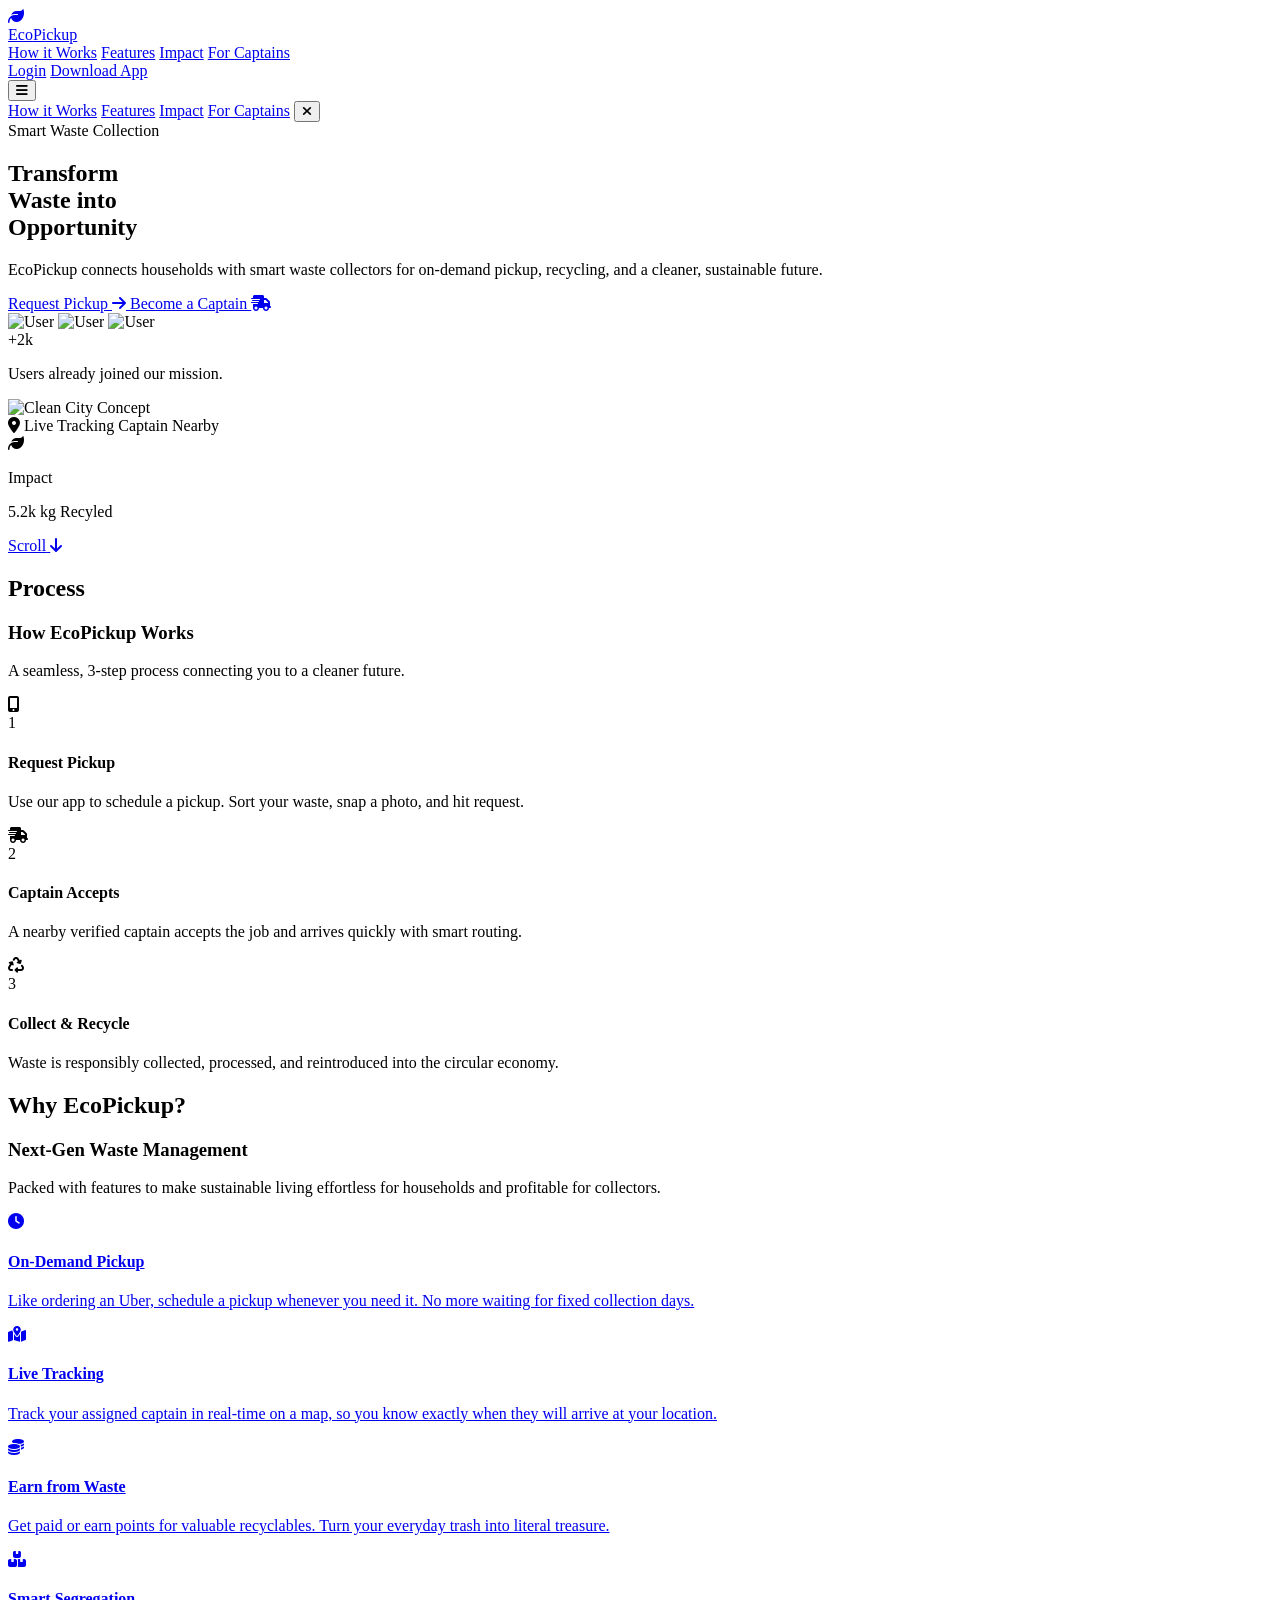
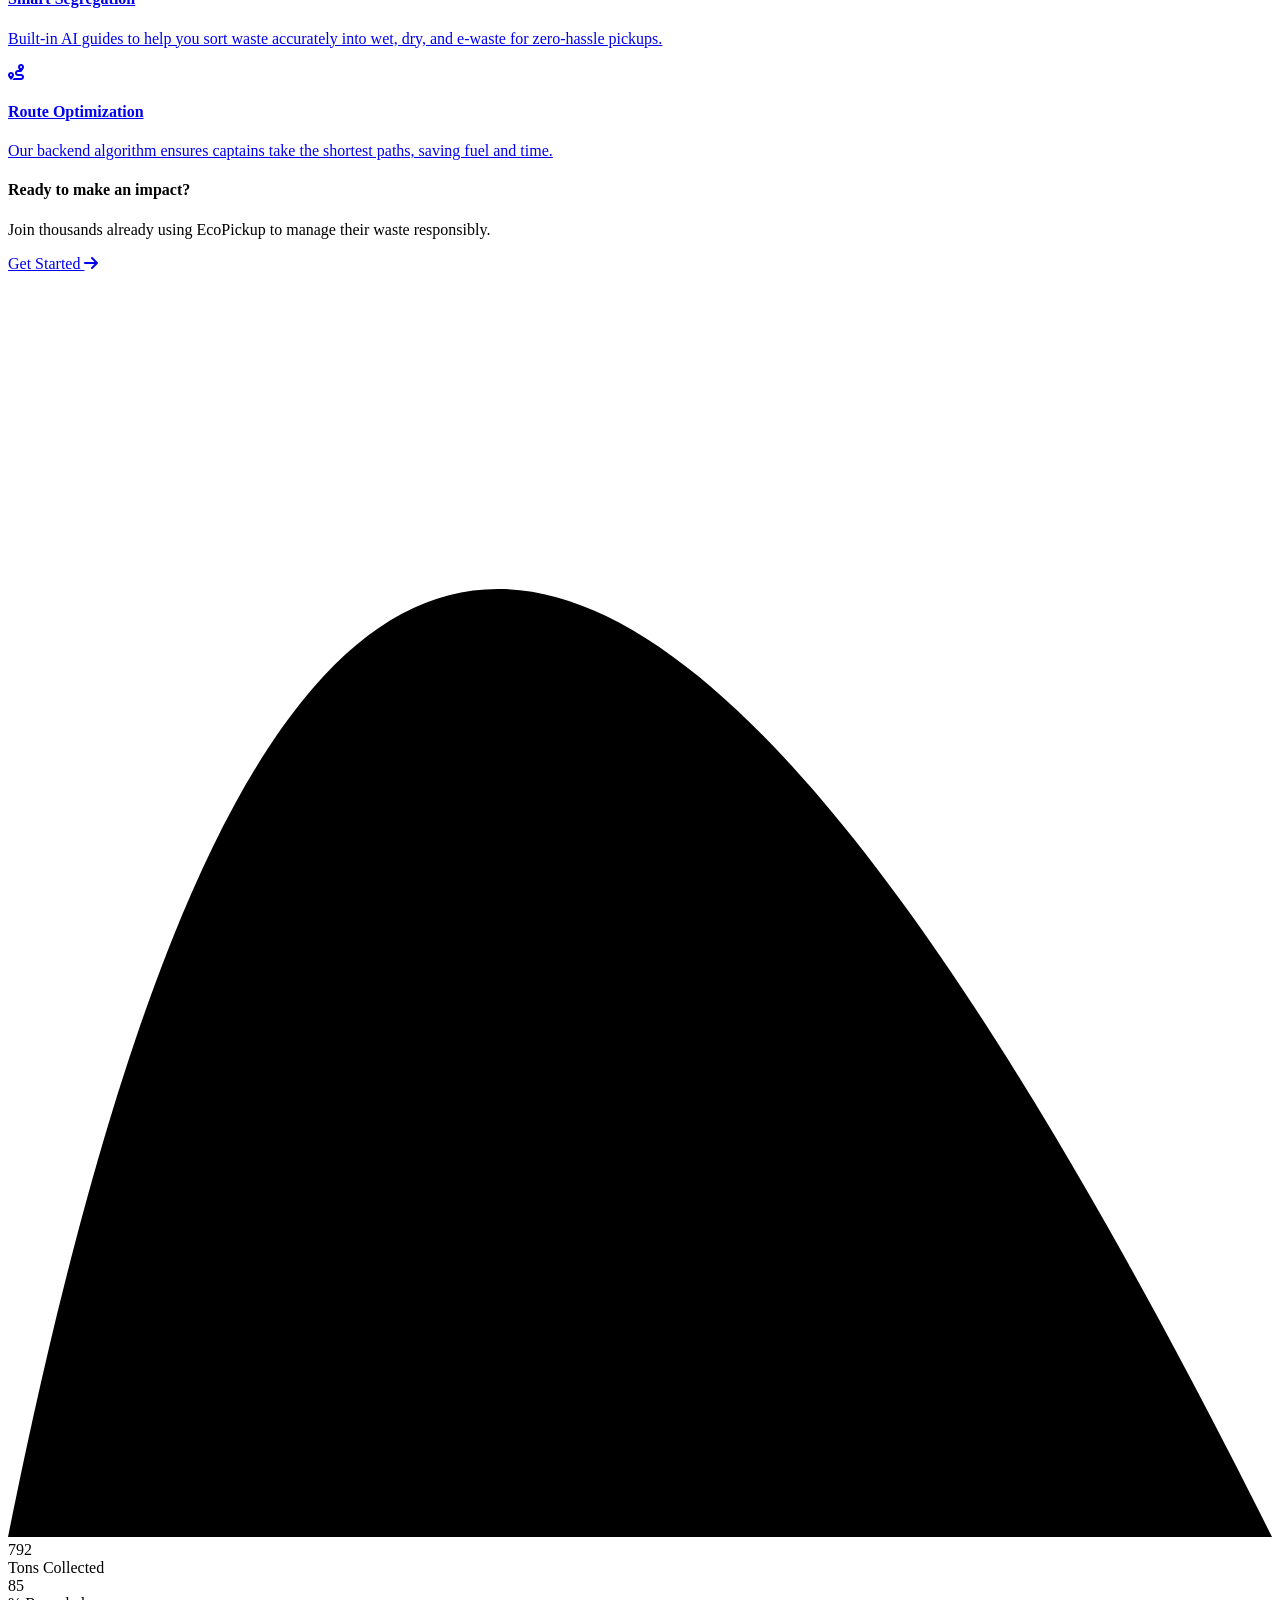
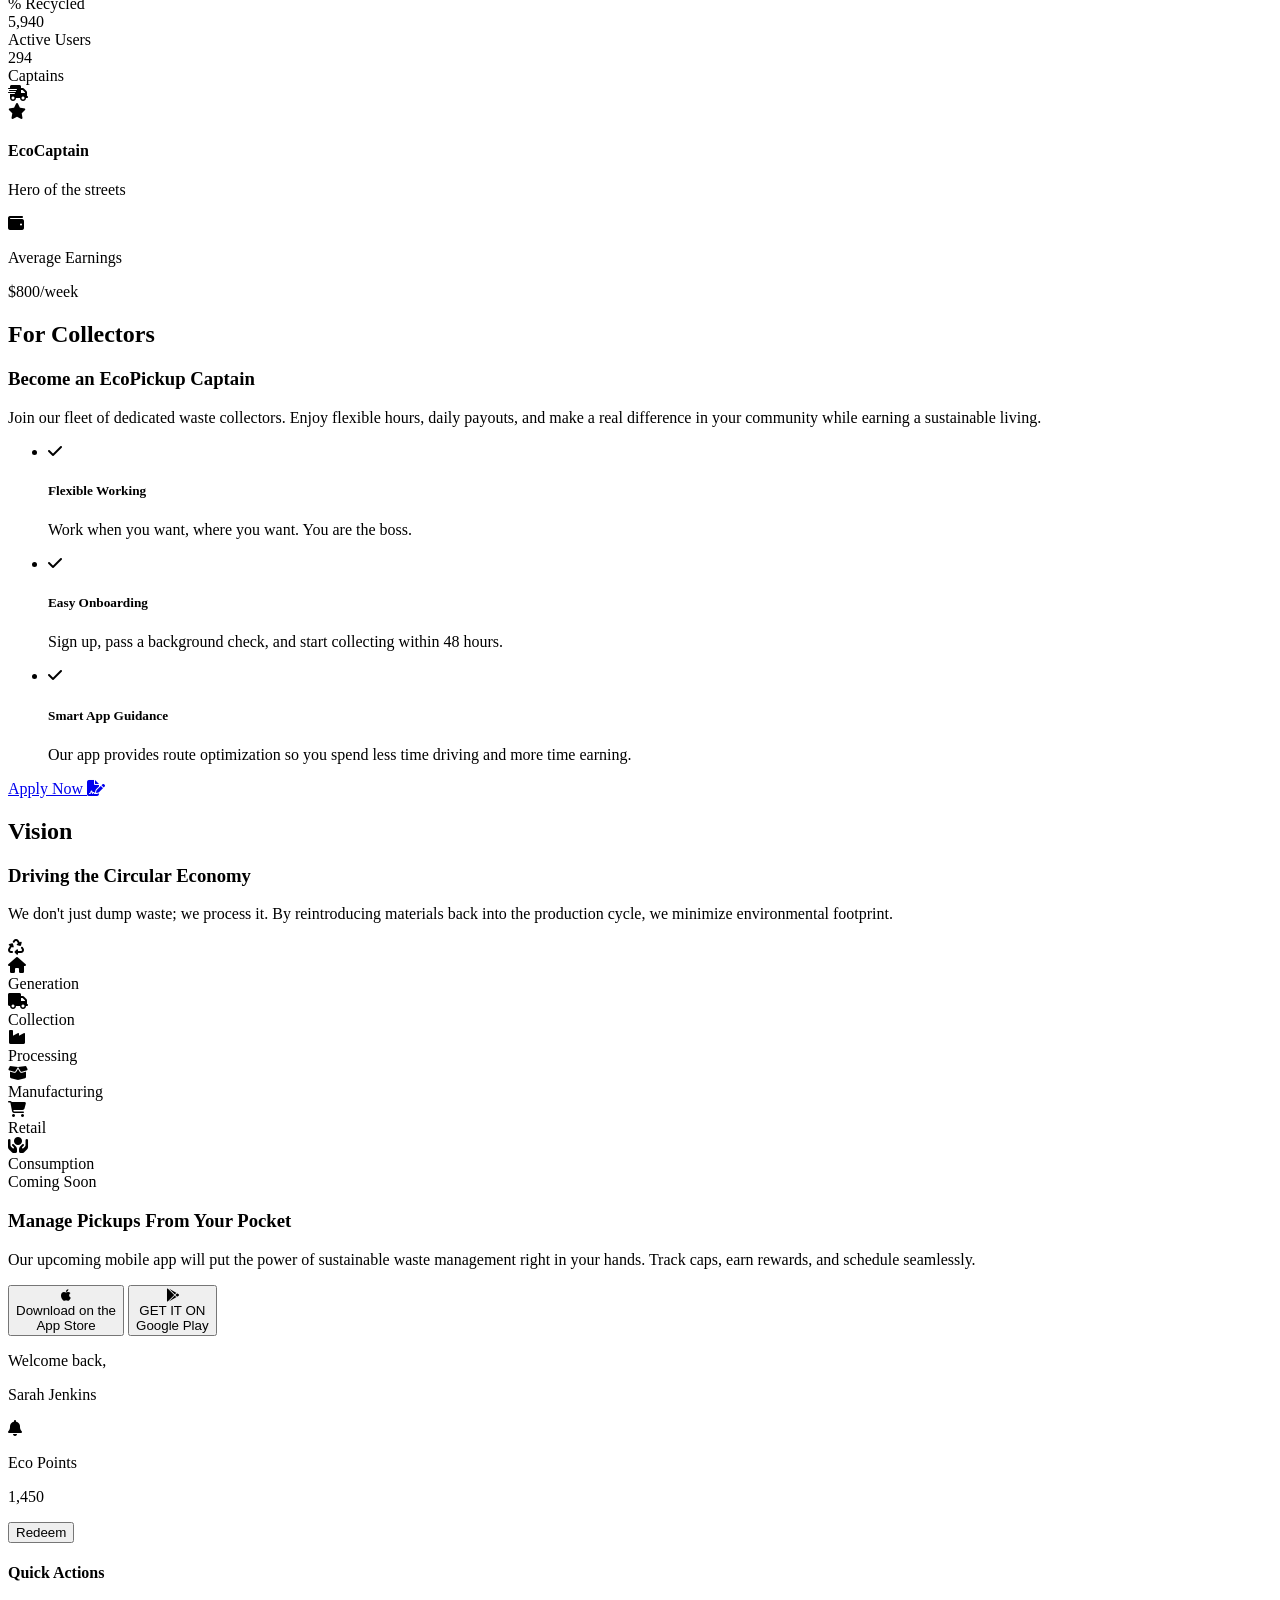
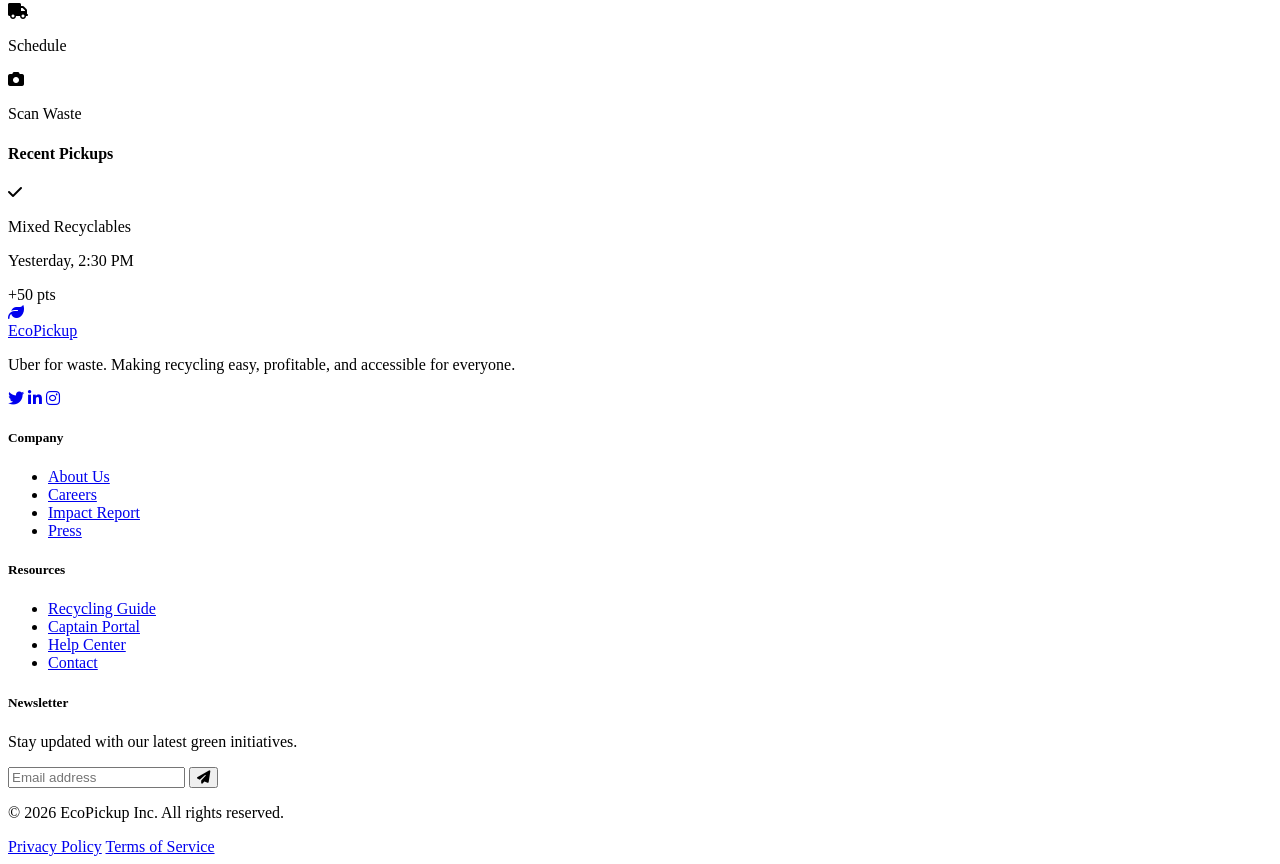
==== index.html @ ea21eac6 "Initial commit for Vercel deployment" ====
<!DOCTYPE html>
<html lang="en" class="scroll-smooth">
<head>
    <meta charset="UTF-8">
    <meta name="viewport" content="width=device-width, initial-scale=1.0">
    <title>EcoPickup | Transform Waste into Opportunity</title>
    <meta name="description" content="EcoPickup connects households with nearby waste collectors for on-demand waste pickup, recycling, and sustainable waste management.">
    <!-- Google Fonts -->
    <link rel="preconnect" href="https://fonts.googleapis.com">
    <link rel="preconnect" href="https://fonts.gstatic.com" crossorigin>
    <link href="https://fonts.googleapis.com/css2?family=Poppins:wght@300;400;500;600;700;800&family=Inter:wght@400;500;600&display=swap" rel="stylesheet">
    <!-- Tailwind CSS -->
    <script src="https://cdn.tailwindcss.com"></script>
    <script>
        tailwind.config = {
            theme: {
                extend: {
                    fontFamily: {
                        sans: ['Poppins', 'sans-serif'],
                        inter: ['Inter', 'sans-serif'],
                    },
                    colors: {
                        brand: {
                            50: '#f0fdf4',
                            100: '#dcfce7',
                            200: '#bbf7d0',
                            300: '#86efac',
                            400: '#4ade80',
                            500: '#22c55e',
                            600: '#16a34a',
                            700: '#15803d',
                            800: '#166534',
                            900: '#14532d',
                        },
                        accent: {
                            500: '#0ea5e9',
                            600: '#0284c7',
                        }
                    },
                    animation: {
                        'blob': 'blob 7s infinite',
                        'fade-in-up': 'fadeInUp 0.8s ease-out forwards',
                        'float': 'float 6s ease-in-out infinite',
                    },
                    keyframes: {
                        blob: {
                            '0%': { transform: 'translate(0px, 0px) scale(1)' },
                            '33%': { transform: 'translate(30px, -50px) scale(1.1)' },
                            '66%': { transform: 'translate(-20px, 20px) scale(0.9)' },
                            '100%': { transform: 'translate(0px, 0px) scale(1)' },
                        },
                        fadeInUp: {
                            '0%': { opacity: '0', transform: 'translateY(20px)' },
                            '100%': { opacity: '1', transform: 'translateY(0)' },
                        },
                        float: {
                            '0%, 100%': { transform: 'translateY(0)' },
                            '50%': { transform: 'translateY(-20px)' },
                        }
                    }
                }
            }
        }
    </script>
    <!-- Font Awesome -->
    <link rel="stylesheet" href="https://cdnjs.cloudflare.com/ajax/libs/font-awesome/6.4.0/css/all.min.css">
    <!-- Custom Styles -->
    <link rel="stylesheet" href="style.css">
</head>
<body class="bg-gray-50 text-gray-800 font-sans antialiased overflow-x-hidden">

    <!-- Navbar -->
    <nav id="navbar" class="fixed w-full z-50 transition-all duration-300 py-4 top-0 left-0">
        <div class="container mx-auto px-6 md:px-12 flex justify-between items-center">
            <a href="#" class="text-2xl font-bold tracking-tight flex items-center gap-2 group">
                <div class="w-10 h-10 rounded-xl bg-gradient-to-br from-brand-400 to-brand-600 flex items-center justify-center text-white shadow-lg group-hover:shadow-brand-500/50 transition-shadow">
                    <i class="fa-solid fa-leaf"></i>
                </div>
                <span class="text-gray-900 font-extrabold group-hover:text-brand-600 transition-colors">Eco<span class="text-brand-600">Pickup</span></span>
            </a>
            
            <div class="hidden md:flex space-x-8 items-center bg-white/80 backdrop-blur-md px-8 py-3 rounded-full shadow-sm border border-gray-100">
                <a href="#how-it-works" class="text-sm font-medium hover:text-brand-600 transition-colors">How it Works</a>
                <a href="#features" class="text-sm font-medium hover:text-brand-600 transition-colors">Features</a>
                <a href="#impact" class="text-sm font-medium hover:text-brand-600 transition-colors">Impact</a>
                <a href="#captains" class="text-sm font-medium hover:text-brand-600 transition-colors">For Captains</a>
            </div>

            <div class="hidden md:flex items-center gap-4">
                <a href="login.html" class="text-gray-900 font-medium text-sm hover:text-brand-600 transition-colors">Login</a>
                <a href="#app" class="bg-gray-900 hover:bg-brand-600 text-white px-6 py-2.5 rounded-full text-sm font-semibold transition-all shadow-lg hover:shadow-brand-500/30 transform hover:-translate-y-0.5">
                    Download App
                </a>
            </div>

            <button class="md:hidden text-gray-900 text-2xl focus:outline-none" id="mobile-menu-btn">
                <i class="fa-solid fa-bars"></i>
            </button>
        </div>
    </nav>

    <!-- Mobile Menu Overlay -->
    <div id="mobile-menu" class="fixed inset-0 bg-white z-40 transform translate-x-full transition-transform duration-300 md:hidden flex flex-col justify-center items-center space-y-6 pt-20">
        <a href="#how-it-works" class="mobile-link text-2xl font-bold text-gray-800 hover:text-brand-600">How it Works</a>
        <a href="#features" class="mobile-link text-2xl font-bold text-gray-800 hover:text-brand-600">Features</a>
        <a href="#impact" class="mobile-link text-2xl font-bold text-gray-800 hover:text-brand-600">Impact</a>
        <a href="#captains" class="mobile-link text-2xl font-bold text-gray-800 hover:text-brand-600">For Captains</a>
        <button id="close-menu" class="absolute top-6 right-6 text-3xl text-gray-800">
            <i class="fa-solid fa-xmark"></i>
        </button>
    </div>

    <!-- Hero Section -->
    <section class="relative min-h-screen flex items-center pt-24 pb-12 overflow-hidden">
        <!-- Background Blobs -->
        <div class="absolute top-0 -left-4 w-72 h-72 bg-brand-300 rounded-full mix-blend-multiply filter blur-2xl opacity-30 animate-blob"></div>
        <div class="absolute top-0 -right-4 w-72 h-72 bg-accent-300 rounded-full mix-blend-multiply filter blur-2xl opacity-30 animate-blob animation-delay-2000"></div>
        <div class="absolute -bottom-8 left-20 w-72 h-72 bg-yellow-200 rounded-full mix-blend-multiply filter blur-2xl opacity-30 animate-blob animation-delay-4000"></div>

        <div class="container mx-auto px-6 md:px-12 relative z-10 flex flex-col lg:flex-row items-center gap-12">
            
            <div class="lg:w-1/2 mt-10 lg:mt-0 reveal-left">
                <div class="inline-flex items-center gap-2 px-4 py-2 rounded-full bg-brand-50 border border-brand-100 text-brand-700 text-sm font-semibold mb-6 shadow-sm">
                    <span class="w-2 h-2 rounded-full bg-brand-500 animate-pulse"></span>
                    Smart Waste Collection
                </div>
                <h1 class="text-5xl md:text-6xl lg:text-7xl font-extrabold text-gray-900 leading-[1.1] tracking-tight mb-6">
                    Transform <br>
                    <span class="text-transparent bg-clip-text bg-gradient-to-r from-brand-500 to-emerald-700">Waste into <br>Opportunity</span>
                </h1>
                <p class="text-lg md:text-xl text-gray-600 mb-8 font-inter max-w-lg leading-relaxed">
                    EcoPickup connects households with smart waste collectors for on-demand pickup, recycling, and a cleaner, sustainable future.
                </p>
                <div class="flex flex-col sm:flex-row gap-4">
                    <a href="dashboard.html" class="text-center bg-brand-600 hover:bg-brand-700 text-white px-8 py-4 rounded-full text-lg font-semibold transition-all shadow-xl shadow-brand-500/30 transform hover:-translate-y-1 flex items-center justify-center gap-2">
                        Request Pickup <i class="fa-solid fa-arrow-right"></i>
                    </a>
                    <a href="#captains" class="text-center bg-white border-2 border-gray-200 hover:border-brand-600 hover:text-brand-600 px-8 py-4 rounded-full text-lg font-semibold text-gray-800 transition-all flex items-center justify-center gap-2">
                        Become a Captain <i class="fa-solid fa-truck-fast"></i>
                    </a>
                </div>
                
                <div class="mt-10 flex items-center gap-4 text-sm text-gray-500 font-medium">
                    <div class="flex -space-x-3">
                        <img class="w-10 h-10 rounded-full border-2 border-white object-cover" src="https://images.unsplash.com/photo-1534528741775-53994a69daeb?auto=format&fit=crop&w=100&q=80" alt="User">
                        <img class="w-10 h-10 rounded-full border-2 border-white object-cover" src="https://images.unsplash.com/photo-1506794778202-cad84cf45f1d?auto=format&fit=crop&w=100&q=80" alt="User">
                        <img class="w-10 h-10 rounded-full border-2 border-white object-cover" src="https://images.unsplash.com/photo-1494790108377-be9c29b29330?auto=format&fit=crop&w=100&q=80" alt="User">
                        <div class="w-10 h-10 rounded-full border-2 border-white bg-gray-100 flex items-center justify-center text-xs font-bold text-gray-600">+2k</div>
                    </div>
                    <p>Users already joined our mission.</p>
                </div>
            </div>

            <div class="lg:w-1/2 relative reveal-right">
                <!-- Decorative Elements -->
                <div class="absolute -inset-4 bg-gradient-to-r from-brand-400 to-emerald-300 rounded-[2rem] transform rotate-3 opacity-20 blur-lg"></div>
                <div class="relative rounded-[2rem] overflow-hidden shadow-2xl border-4 border-white transform hover:scale-[1.02] transition-transform duration-500 z-10">
                    <img src="https://images.unsplash.com/photo-1611284446314-60a58ac0deb9?auto=format&fit=crop&w=800&q=80" alt="Clean City Concept" class="w-full h-auto object-cover">
                    <div class="absolute inset-0 bg-gradient-to-t from-gray-900/80 via-transparent to-transparent"></div>
                    <div class="absolute bottom-6 left-6 right-6">
                        <div class="bg-white/10 backdrop-blur-md rounded-xl p-4 border border-white/20 text-white">
                            <div class="flex justify-between items-center mb-2">
                                <span class="font-semibold text-sm"><i class="fa-solid fa-location-dot text-brand-400 mr-2"></i> Live Tracking</span>
                                <span class="bg-brand-500 text-white text-xs px-2 py-1 rounded-full animate-pulse">Captain Nearby</span>
                            </div>
                            <div class="w-full bg-gray-200/30 rounded-full h-1.5 mt-2">
                                <div class="bg-brand-400 h-1.5 rounded-full w-2/3"></div>
                            </div>
                        </div>
                    </div>
                </div>
                
                <!-- Floating Card -->
                <div class="absolute -right-8 top-12 bg-white p-4 rounded-xl shadow-xl shadow-gray-200/50 border border-gray-100 animate-float z-20 hidden md:block">
                    <div class="flex items-center gap-4">
                        <div class="w-12 h-12 rounded-full bg-green-100 flex items-center justify-center text-green-600 text-xl">
                            <i class="fa-solid fa-leaf"></i>
                        </div>
                        <div>
                            <p class="text-xs text-gray-500 font-semibold uppercase">Impact</p>
                            <p class="text-lg font-bold text-gray-900">5.2k kg Recyled</p>
                        </div>
                    </div>
                </div>
            </div>
            
        </div>
        
        <!-- Scroll indicator -->
        <a href="#how-it-works" class="absolute bottom-8 left-1/2 transform -translate-x-1/2 flex flex-col items-center text-gray-400 hover:text-brand-500 transition-colors animate-bounce">
            <span class="text-xs font-semibold tracking-widest uppercase mb-2">Scroll</span>
            <i class="fa-solid fa-arrow-down"></i>
        </a>
    </section>

    <!-- How It Works Section -->
    <section id="how-it-works" class="py-24 bg-white relative">
        <div class="container mx-auto px-6 md:px-12">
            <div class="text-center max-w-2xl mx-auto mb-16 reveal-up">
                <h2 class="text-brand-600 font-bold tracking-wider uppercase text-sm mb-2">Process</h2>
                <h3 class="text-3xl md:text-4xl font-extrabold text-gray-900 mb-4">How EcoPickup Works</h3>
                <p class="text-gray-600">A seamless, 3-step process connecting you to a cleaner future.</p>
            </div>

            <div class="grid md:grid-cols-3 gap-8 relative">
                <!-- Connecting Line for Desktop -->
                <div class="hidden md:block absolute top-1/2 left-1/6 right-1/6 h-0.5 bg-gradient-to-r from-brand-100 via-brand-500 to-brand-100 -translate-y-1/2 z-0 opacity-30"></div>

                <!-- Step 1 -->
                <div class="reveal-up delay-100 text-center relative z-10 group">
                    <div class="w-24 h-24 mx-auto bg-white rounded-2xl shadow-xl border border-gray-100 flex items-center justify-center mb-6 transform group-hover:-translate-y-2 transition-transform duration-300 relative">
                        <div class="absolute -inset-2 bg-brand-100 rounded-2xl blur-lg opacity-0 group-hover:opacity-100 transition-opacity"></div>
                        <i class="fa-solid fa-mobile-screen-button text-4xl text-gray-800 relative z-10 group-hover:text-brand-600 transition-colors"></i>
                        <div class="absolute -top-3 -right-3 w-8 h-8 bg-brand-600 text-white rounded-full flex items-center justify-center font-bold border-4 border-white">1</div>
                    </div>
                    <h4 class="text-xl font-bold text-gray-900 mb-2">Request Pickup</h4>
                    <p class="text-gray-600 text-sm leading-relaxed px-4">Use our app to schedule a pickup. Sort your waste, snap a photo, and hit request.</p>
                </div>

                <!-- Step 2 -->
                <div class="reveal-up delay-200 text-center relative z-10 group">
                    <div class="w-24 h-24 mx-auto bg-white rounded-2xl shadow-xl border border-gray-100 flex items-center justify-center mb-6 transform group-hover:-translate-y-2 transition-transform duration-300 relative">
                        <div class="absolute -inset-2 bg-brand-100 rounded-2xl blur-lg opacity-0 group-hover:opacity-100 transition-opacity"></div>
                        <i class="fa-solid fa-truck-fast text-4xl text-gray-800 relative z-10 group-hover:text-brand-600 transition-colors"></i>
                        <div class="absolute -top-3 -right-3 w-8 h-8 bg-brand-600 text-white rounded-full flex items-center justify-center font-bold border-4 border-white">2</div>
                    </div>
                    <h4 class="text-xl font-bold text-gray-900 mb-2">Captain Accepts</h4>
                    <p class="text-gray-600 text-sm leading-relaxed px-4">A nearby verified captain accepts the job and arrives quickly with smart routing.</p>
                </div>

                <!-- Step 3 -->
                <div class="reveal-up delay-300 text-center relative z-10 group">
                    <div class="w-24 h-24 mx-auto bg-white rounded-2xl shadow-xl border border-gray-100 flex items-center justify-center mb-6 transform group-hover:-translate-y-2 transition-transform duration-300 relative">
                        <div class="absolute -inset-2 bg-brand-100 rounded-2xl blur-lg opacity-0 group-hover:opacity-100 transition-opacity"></div>
                        <i class="fa-solid fa-recycle text-4xl text-gray-800 relative z-10 group-hover:text-brand-600 transition-colors"></i>
                        <div class="absolute -top-3 -right-3 w-8 h-8 bg-brand-600 text-white rounded-full flex items-center justify-center font-bold border-4 border-white">3</div>
                    </div>
                    <h4 class="text-xl font-bold text-gray-900 mb-2">Collect & Recycle</h4>
                    <p class="text-gray-600 text-sm leading-relaxed px-4">Waste is responsibly collected, processed, and reintroduced into the circular economy.</p>
                </div>
            </div>
        </div>
    </section>

    <!-- Features Section -->
    <section id="features" class="py-24 bg-gray-50">
        <div class="container mx-auto px-6 md:px-12">
            <div class="flex flex-col md:flex-row justify-between items-end mb-16 reveal-up">
                <div class="max-w-2xl">
                    <h2 class="text-brand-600 font-bold tracking-wider uppercase text-sm mb-2">Why EcoPickup?</h2>
                    <h3 class="text-3xl md:text-4xl font-extrabold text-gray-900">Next-Gen Waste Management</h3>
                </div>
                <p class="text-gray-600 mt-4 md:mt-0 max-w-md">Packed with features to make sustainable living effortless for households and profitable for collectors.</p>
            </div>

            <div class="grid md:grid-cols-2 lg:grid-cols-3 gap-8">
                <!-- Feature 1 -->
                <a href="dashboard.html?tab=schedule" class="block bg-white p-8 rounded-3xl shadow-sm border border-gray-100 hover:shadow-xl hover:shadow-brand-100/50 transition-all duration-300 group reveal-up">
                    <div class="w-14 h-14 bg-blue-50 text-blue-600 rounded-2xl flex items-center justify-center text-2xl mb-6 group-hover:bg-blue-600 group-hover:text-white transition-colors">
                        <i class="fa-solid fa-clock"></i>
                    </div>
                    <h4 class="text-xl font-bold text-gray-900 mb-3">On-Demand Pickup</h4>
                    <p class="text-gray-600 text-sm leading-relaxed">Like ordering an Uber, schedule a pickup whenever you need it. No more waiting for fixed collection days.</p>
                </a>
                <!-- Feature 2 -->
                <a href="https://maps.google.com" target="_blank" class="block bg-white p-8 rounded-3xl shadow-sm border border-gray-100 hover:shadow-xl hover:shadow-brand-100/50 transition-all duration-300 group reveal-up delay-100">
                    <div class="w-14 h-14 bg-green-50 text-green-600 rounded-2xl flex items-center justify-center text-2xl mb-6 group-hover:bg-green-600 group-hover:text-white transition-colors">
                        <i class="fa-solid fa-map-location-dot"></i>
                    </div>
                    <h4 class="text-xl font-bold text-gray-900 mb-3">Live Tracking</h4>
                    <p class="text-gray-600 text-sm leading-relaxed">Track your assigned captain in real-time on a map, so you know exactly when they will arrive at your location.</p>
                </a>
                <!-- Feature 3 -->
                <a href="dashboard.html?tab=gamification" class="block bg-white p-8 rounded-3xl shadow-sm border border-gray-100 hover:shadow-xl hover:shadow-brand-100/50 transition-all duration-300 group reveal-up delay-200">
                    <div class="w-14 h-14 bg-yellow-50 text-yellow-600 rounded-2xl flex items-center justify-center text-2xl mb-6 group-hover:bg-yellow-500 group-hover:text-white transition-colors">
                        <i class="fa-solid fa-coins"></i>
                    </div>
                    <h4 class="text-xl font-bold text-gray-900 mb-3">Earn from Waste</h4>
                    <p class="text-gray-600 text-sm leading-relaxed">Get paid or earn points for valuable recyclables. Turn your everyday trash into literal treasure.</p>
                </a>
                <!-- Feature 4 -->
                <a href="dashboard.html?tab=gamification" class="block bg-white p-8 rounded-3xl shadow-sm border border-gray-100 hover:shadow-xl hover:shadow-brand-100/50 transition-all duration-300 group reveal-up">
                    <div class="w-14 h-14 bg-purple-50 text-purple-600 rounded-2xl flex items-center justify-center text-2xl mb-6 group-hover:bg-purple-600 group-hover:text-white transition-colors">
                        <i class="fa-solid fa-boxes-stacked"></i>
                    </div>
                    <h4 class="text-xl font-bold text-gray-900 mb-3">Smart Segregation</h4>
                    <p class="text-gray-600 text-sm leading-relaxed">Built-in AI guides to help you sort waste accurately into wet, dry, and e-waste for zero-hassle pickups.</p>
                </a>
                <!-- Feature 5 -->
                <a href="dashboard.html?tab=tracking" class="block bg-white p-8 rounded-3xl shadow-sm border border-gray-100 hover:shadow-xl hover:shadow-brand-100/50 transition-all duration-300 group reveal-up delay-100">
                    <div class="w-14 h-14 bg-red-50 text-red-600 rounded-2xl flex items-center justify-center text-2xl mb-6 group-hover:bg-red-600 group-hover:text-white transition-colors">
                        <i class="fa-solid fa-route"></i>
                    </div>
                    <h4 class="text-xl font-bold text-gray-900 mb-3">Route Optimization</h4>
                    <p class="text-gray-600 text-sm leading-relaxed">Our backend algorithm ensures captains take the shortest paths, saving fuel and time.</p>
                </a>
                <!-- Feature 6 -->
                <div class="bg-gradient-to-br from-brand-500 to-brand-700 p-8 rounded-3xl shadow-lg hover:shadow-xl hover:shadow-brand-500/30 transition-all duration-300 text-white flex flex-col justify-center reveal-up delay-200">
                    <h4 class="text-2xl font-bold mb-4">Ready to make an impact?</h4>
                    <p class="text-brand-100 text-sm mb-6">Join thousands already using EcoPickup to manage their waste responsibly.</p>
                    <a href="dashboard.html" class="inline-flex items-center gap-2 bg-white text-brand-700 hover:bg-gray-50 px-6 py-3 rounded-full text-sm font-bold transition-colors w-max">
                        Get Started <i class="fa-solid fa-arrow-right"></i>
                    </a>
                </div>
            </div>
        </div>
    </section>

    <!-- Impact Stats Section -->
    <section id="impact" class="py-20 bg-gray-900 relative overflow-hidden">
        <!-- Abstract wave -->
        <div class="absolute top-0 left-0 w-full h-full overflow-hidden opacity-10 pointer-events-none">
            <svg viewBox="0 0 100 100" preserveAspectRatio="none" class="w-full h-full text-white fill-current">
                <path d="M0 100 C 20 0 50 0 100 100 Z"></path>
            </svg>
        </div>

        <div class="container mx-auto px-6 md:px-12 relative z-10">
            <div class="grid grid-cols-2 md:grid-cols-4 gap-8 text-center divide-x divide-gray-800">
                <div class="reveal-up">
                    <div class="text-4xl md:text-5xl font-extrabold text-white mb-2 counter" data-target="1500">0</div>
                    <div class="text-brand-400 font-medium">Tons Collected</div>
                </div>
                <div class="reveal-up delay-100">
                    <div class="text-4xl md:text-5xl font-extrabold text-white mb-2 counter" data-target="85">0</div>
                    <div class="text-brand-400 font-medium">% Recycled</div>
                </div>
                <div class="reveal-up delay-200">
                    <div class="text-4xl md:text-5xl font-extrabold text-white mb-2 counter" data-target="12000">0</div>
                    <div class="text-brand-400 font-medium">Active Users</div>
                </div>
                <div class="reveal-up delay-300">
                    <div class="text-4xl md:text-5xl font-extrabold text-white mb-2 counter" data-target="450">0</div>
                    <div class="text-brand-400 font-medium">Captains</div>
                </div>
            </div>
        </div>
    </section>

    <!-- For Captains Section -->
    <section id="captains" class="py-24 bg-white">
        <div class="container mx-auto px-6 md:px-12">
            <div class="flex flex-col lg:flex-row items-center gap-16">
                <!-- Image side -->
                <div class="lg:w-1/2 relative reveal-left">
                    <div class="relative rounded-3xl overflow-hidden shadow-2xl bg-gradient-to-br from-brand-100 to-brand-50 border border-brand-100">
                        <div class="w-full h-[350px] flex flex-col items-center justify-center relative">
                            <div class="w-32 h-32 rounded-full border-8 border-white bg-brand-500 shadow-xl flex items-center justify-center mb-6 z-10 relative">
                                <i class="fa-solid fa-truck-fast text-[4rem] text-white"></i>
                                <div class="absolute -bottom-2 -right-2 w-10 h-10 bg-yellow-400 rounded-full flex items-center justify-center border-4 border-white text-yellow-900 shadow-sm"><i class="fa-solid fa-star text-sm"></i></div>
                            </div>
                            <h4 class="text-3xl font-extrabold text-brand-800 tracking-tight z-10 drop-shadow-sm">EcoCaptain</h4>
                            <p class="text-brand-600 font-medium tracking-widest uppercase text-sm mt-1 z-10">Hero of the streets</p>
                        </div>
                    </div>
                    <!-- Badge -->
                    <div class="absolute -bottom-6 -right-6 bg-white p-4 rounded-xl shadow-xl flex items-center gap-4">
                        <div class="w-12 h-12 rounded-full bg-yellow-100 flex items-center justify-center text-yellow-600 text-xl">
                            <i class="fa-solid fa-wallet"></i>
                        </div>
                        <div>
                            <p class="text-gray-500 font-medium text-xs">Average Earnings</p>
                            <p class="font-bold text-gray-900 text-lg">$800/week</p>
                        </div>
                    </div>
                </div>

                <!-- Text side -->
                <div class="lg:w-1/2 reveal-right">
                    <h2 class="text-brand-600 font-bold tracking-wider uppercase text-sm mb-2">For Collectors</h2>
                    <h3 class="text-3xl md:text-4xl font-extrabold text-gray-900 mb-6">Become an EcoPickup Captain</h3>
                    <p class="text-gray-600 mb-8 leading-relaxed">
                        Join our fleet of dedicated waste collectors. Enjoy flexible hours, daily payouts, and make a real difference in your community while earning a sustainable living.
                    </p>

                    <ul class="space-y-4 mb-8">
                        <li class="flex items-start gap-3">
                            <div class="w-6 h-6 rounded-full bg-brand-100 text-brand-600 flex items-center justify-center flex-shrink-0 mt-0.5"><i class="fa-solid fa-check text-xs"></i></div>
                            <div>
                                <h5 class="font-bold text-gray-900">Flexible Working</h5>
                                <p class="text-sm text-gray-600">Work when you want, where you want. You are the boss.</p>
                            </div>
                        </li>
                        <li class="flex items-start gap-3">
                            <div class="w-6 h-6 rounded-full bg-brand-100 text-brand-600 flex items-center justify-center flex-shrink-0 mt-0.5"><i class="fa-solid fa-check text-xs"></i></div>
                            <div>
                                <h5 class="font-bold text-gray-900">Easy Onboarding</h5>
                                <p class="text-sm text-gray-600">Sign up, pass a background check, and start collecting within 48 hours.</p>
                            </div>
                        </li>
                        <li class="flex items-start gap-3">
                            <div class="w-6 h-6 rounded-full bg-brand-100 text-brand-600 flex items-center justify-center flex-shrink-0 mt-0.5"><i class="fa-solid fa-check text-xs"></i></div>
                            <div>
                                <h5 class="font-bold text-gray-900">Smart App Guidance</h5>
                                <p class="text-sm text-gray-600">Our app provides route optimization so you spend less time driving and more time earning.</p>
                            </div>
                        </li>
                    </ul>

                    <a href="apply.html" class="inline-flex items-center gap-2 bg-gray-900 hover:bg-gray-800 text-white px-8 py-4 rounded-full font-semibold transition-all shadow-lg transform hover:-translate-y-1">
                        Apply Now <i class="fa-solid fa-file-signature"></i>
                    </a>
                </div>
            </div>
        </div>
    </section>

    <!-- Circular Economy Section -->
    <section class="py-24 bg-brand-50 relative overflow-hidden">
        <div class="container mx-auto px-6 md:px-12 text-center relative z-10">
            <h2 class="text-brand-600 font-bold tracking-wider uppercase text-sm mb-2 reveal-up">Vision</h2>
            <h3 class="text-3xl md:text-4xl font-extrabold text-gray-900 mb-6 reveal-up">Driving the Circular Economy</h3>
            <p class="text-gray-600 max-w-2xl mx-auto mb-16 reveal-up">We don't just dump waste; we process it. By reintroducing materials back into the production cycle, we minimize environmental footprint.</p>

            <div class="relative max-w-3xl mx-auto h-[400px] sm:h-[500px] reveal-up">
                <!-- Center Icon -->
                <div class="absolute top-1/2 left-1/2 transform -translate-x-1/2 -translate-y-1/2 w-32 h-32 bg-white rounded-full shadow-2xl flex items-center justify-center z-20">
                    <i class="fa-solid fa-recycle text-[5rem] text-brand-600 opacity-90 animate-[spin_10s_linear_infinite]"></i>
                </div>
                
                <!-- Orbit Items using absolute positioning -->
                <div class="absolute top-0 left-1/2 transform -translate-x-1/2 text-center w-32">
                    <div class="w-16 h-16 mx-auto bg-white rounded-full shadow-lg flex items-center justify-center text-blue-500 text-2xl mb-2">
                        <i class="fa-solid fa-house"></i>
                    </div>
                    <span class="text-sm font-bold text-gray-800">Generation</span>
                </div>

                <div class="absolute top-1/4 right-0 text-center w-32">
                    <div class="w-16 h-16 mx-auto bg-brand-500 rounded-full shadow-lg flex items-center justify-center text-white text-2xl mb-2">
                        <i class="fa-solid fa-truck"></i>
                    </div>
                    <span class="text-sm font-bold text-gray-800">Collection</span>
                </div>

                <div class="absolute bottom-1/4 right-0 text-center w-32">
                    <div class="w-16 h-16 mx-auto bg-white rounded-full shadow-lg flex items-center justify-center text-purple-500 text-2xl mb-2">
                        <i class="fa-solid fa-industry"></i>
                    </div>
                    <span class="text-sm font-bold text-gray-800">Processing</span>
                </div>

                <div class="absolute bottom-0 left-1/2 transform -translate-x-1/2 text-center w-32">
                    <div class="w-16 h-16 mx-auto bg-white rounded-full shadow-lg flex items-center justify-center text-yellow-500 text-2xl mb-2">
                        <i class="fa-solid fa-box-open"></i>
                    </div>
                    <span class="text-sm font-bold text-gray-800">Manufacturing</span>
                </div>

                <div class="absolute bottom-1/4 left-0 text-center w-32">
                    <div class="w-16 h-16 mx-auto bg-white rounded-full shadow-lg flex items-center justify-center text-red-500 text-2xl mb-2">
                        <i class="fa-solid fa-cart-shopping"></i>
                    </div>
                    <span class="text-sm font-bold text-gray-800">Retail</span>
                </div>

                <div class="absolute top-1/4 left-0 text-center w-32">
                    <div class="w-16 h-16 mx-auto bg-white rounded-full shadow-lg flex items-center justify-center text-green-500 text-2xl mb-2">
                        <i class="fa-solid fa-hands-holding-circle"></i>
                    </div>
                    <span class="text-sm font-bold text-gray-800">Consumption</span>
                </div>
                
                <!-- Connecting dotted circle (CSS drawn) -->
                <div class="absolute top-10 bottom-10 left-12 right-12 border-2 border-dashed border-gray-300 rounded-full z-0 opacity-50"></div>
            </div>
        </div>
    </section>

    <!-- App Section -->
    <section id="app" class="py-24 bg-gray-900 text-white relative overflow-hidden">
        <div class="absolute -right-32 -top-32 w-96 h-96 bg-brand-500 rounded-full mix-blend-multiply filter blur-3xl opacity-20"></div>
        <div class="absolute -left-32 -bottom-32 w-96 h-96 bg-accent-500 rounded-full mix-blend-multiply filter blur-3xl opacity-20"></div>

        <div class="container mx-auto px-6 md:px-12 flex flex-col md:flex-row items-center gap-12 relative z-10">
            <div class="md:w-1/2 reveal-left text-center md:text-left">
                <span class="bg-gray-800 text-brand-400 text-xs font-bold px-3 py-1 rounded-full uppercase tracking-wide">Coming Soon</span>
                <h3 class="text-4xl md:text-5xl font-extrabold mt-6 mb-6">Manage Pickups From Your Pocket</h3>
                <p class="text-gray-400 text-lg mb-8">Our upcoming mobile app will put the power of sustainable waste management right in your hands. Track caps, earn rewards, and schedule seamlessly.</p>
                
                <div class="flex flex-col sm:flex-row items-center justify-center md:justify-start gap-4">
                    <button class="bg-black border border-gray-700 hover:border-gray-500 rounded-xl px-6 py-3 flex items-center gap-3 transition-colors w-full sm:w-auto">
                        <i class="fa-brands fa-apple text-3xl"></i>
                        <div class="text-left">
                            <div class="text-[10px] uppercase tracking-wider text-gray-400">Download on the</div>
                            <div class="text-sm font-bold">App Store</div>
                        </div>
                    </button>
                    <button class="bg-black border border-gray-700 hover:border-gray-500 rounded-xl px-6 py-3 flex items-center gap-3 transition-colors w-full sm:w-auto">
                        <i class="fa-brands fa-google-play text-2xl text-brand-500"></i>
                        <div class="text-left">
                            <div class="text-[10px] uppercase tracking-wider text-gray-400">GET IT ON</div>
                            <div class="text-sm font-bold">Google Play</div>
                        </div>
                    </button>
                </div>
            </div>

            <!-- CSS Phone Mockup -->
            <div class="md:w-1/2 flex justify-center reveal-right">
                <div class="relative w-[300px] h-[600px] bg-gray-800 rounded-[3rem] border-[8px] border-gray-900 shadow-2xl overflow-hidden flex flex-col shadow-brand-500/20">
                    <!-- Notch -->
                    <div class="absolute top-0 inset-x-0 h-6 bg-gray-900 rounded-b-3xl mx-auto w-1/2 z-20"></div>
                    
                    <!-- App UI -->
                    <div class="flex-1 bg-gray-50 overflow-y-auto pb-4 custom-scrollbar">
                        <div class="bg-brand-600 text-white p-6 pt-10 rounded-b-3xl shadow-sm">
                            <div class="flex justify-between items-center mb-6">
                                <div>
                                    <p class="text-xs text-brand-100">Welcome back,</p>
                                    <p class="font-bold">Sarah Jenkins</p>
                                </div>
                                <div class="w-10 h-10 bg-white/20 rounded-full flex items-center justify-center"><i class="fa-solid fa-bell"></i></div>
                            </div>
                            <div class="bg-white/10 p-4 rounded-2xl flex justify-between items-center backdrop-blur-sm border border-white/20">
                                <div>
                                    <p class="text-xs text-brand-100">Eco Points</p>
                                    <p class="text-2xl font-bold">1,450</p>
                                </div>
                                <button class="bg-white text-brand-600 px-4 py-2 rounded-full text-xs font-bold">Redeem</button>
                            </div>
                        </div>
                        
                        <div class="p-6">
                            <h4 class="font-bold text-gray-800 mb-4">Quick Actions</h4>
                            <div class="grid grid-cols-2 gap-4 mb-6">
                                <div class="bg-white p-4 rounded-2xl shadow-sm border border-gray-100 text-center hover:border-brand-500 cursor-pointer">
                                    <div class="w-12 h-12 bg-brand-50 text-brand-600 rounded-full mx-auto flex items-center justify-center mb-2"><i class="fa-solid fa-truck"></i></div>
                                    <p class="text-xs font-bold text-gray-700">Schedule</p>
                                </div>
                                <div class="bg-white p-4 rounded-2xl shadow-sm border border-gray-100 text-center hover:border-brand-500 cursor-pointer">
                                    <div class="w-12 h-12 bg-blue-50 text-blue-600 rounded-full mx-auto flex items-center justify-center mb-2"><i class="fa-solid fa-camera"></i></div>
                                    <p class="text-xs font-bold text-gray-700">Scan Waste</p>
                                </div>
                            </div>
                            
                            <h4 class="font-bold text-gray-800 mb-4">Recent Pickups</h4>
                            <div class="bg-white p-4 rounded-2xl shadow-sm border border-gray-100 mb-3 flex items-center justify-between">
                                <div class="flex items-center gap-3">
                                    <div class="w-10 h-10 bg-gray-100 rounded-lg flex items-center justify-center text-gray-500"><i class="fa-solid fa-check"></i></div>
                                    <div>
                                        <p class="text-sm font-bold text-gray-800">Mixed Recyclables</p>
                                        <p class="text-xs text-gray-500">Yesterday, 2:30 PM</p>
                                    </div>
                                </div>
                                <span class="text-brand-600 font-bold text-sm">+50 pts</span>
                            </div>
                        </div>
                    </div>
                </div>
            </div>
        </div>
    </section>

    <!-- Footer -->
    <footer class="bg-white border-t border-gray-100 pt-16 pb-8">
        <div class="container mx-auto px-6 md:px-12">
            <div class="grid md:grid-cols-4 gap-12 mb-12">
                <div class="md:col-span-1">
                    <a href="#" class="text-2xl font-bold tracking-tight flex items-center gap-2 mb-4">
                        <div class="w-8 h-8 rounded-lg bg-brand-500 flex items-center justify-center text-white">
                            <i class="fa-solid fa-leaf text-sm"></i>
                        </div>
                        <span class="text-gray-900">Eco<span class="text-brand-600">Pickup</span></span>
                    </a>
                    <p class="text-gray-500 text-sm mb-6">Uber for waste. Making recycling easy, profitable, and accessible for everyone.</p>
                    <div class="flex gap-4">
                        <a href="#" class="w-8 h-8 rounded-full bg-gray-100 flex items-center justify-center text-gray-600 hover:bg-brand-500 hover:text-white transition-colors"><i class="fa-brands fa-twitter"></i></a>
                        <a href="#" class="w-8 h-8 rounded-full bg-gray-100 flex items-center justify-center text-gray-600 hover:bg-brand-500 hover:text-white transition-colors"><i class="fa-brands fa-linkedin-in"></i></a>
                        <a href="#" class="w-8 h-8 rounded-full bg-gray-100 flex items-center justify-center text-gray-600 hover:bg-brand-500 hover:text-white transition-colors"><i class="fa-brands fa-instagram"></i></a>
                    </div>
                </div>
                
                <div>
                    <h5 class="font-bold text-gray-900 mb-4">Company</h5>
                    <ul class="space-y-3">
                        <li><a href="#" class="text-gray-500 hover:text-brand-600 text-sm transition-colors">About Us</a></li>
                        <li><a href="#" class="text-gray-500 hover:text-brand-600 text-sm transition-colors">Careers</a></li>
                        <li><a href="#" class="text-gray-500 hover:text-brand-600 text-sm transition-colors">Impact Report</a></li>
                        <li><a href="#" class="text-gray-500 hover:text-brand-600 text-sm transition-colors">Press</a></li>
                    </ul>
                </div>

                <div>
                    <h5 class="font-bold text-gray-900 mb-4">Resources</h5>
                    <ul class="space-y-3">
                        <li><a href="#" class="text-gray-500 hover:text-brand-600 text-sm transition-colors">Recycling Guide</a></li>
                        <li><a href="#" class="text-gray-500 hover:text-brand-600 text-sm transition-colors">Captain Portal</a></li>
                        <li><a href="#" class="text-gray-500 hover:text-brand-600 text-sm transition-colors">Help Center</a></li>
                        <li><a href="#" class="text-gray-500 hover:text-brand-600 text-sm transition-colors">Contact</a></li>
                    </ul>
                </div>

                <div>
                    <h5 class="font-bold text-gray-900 mb-4">Newsletter</h5>
                    <p class="text-gray-500 text-sm mb-4">Stay updated with our latest green initiatives.</p>
                    <form class="flex" onsubmit="event.preventDefault();">
                        <input type="email" placeholder="Email address" class="bg-gray-50 border border-gray-200 text-gray-900 text-sm rounded-l-lg p-2.5 outline-none focus:border-brand-500 w-full" required>
                        <button type="submit" class="bg-brand-600 text-white rounded-r-lg px-4 hover:bg-brand-700 transition-colors"><i class="fa-solid fa-paper-plane"></i></button>
                    </form>
                </div>
            </div>
            
            <div class="border-t border-gray-100 pt-8 flex flex-col md:flex-row justify-between items-center gap-4">
                <p class="text-gray-400 text-sm">© 2026 EcoPickup Inc. All rights reserved.</p>
                <div class="flex gap-6 text-sm text-gray-500">
                    <a href="#" class="hover:text-brand-600">Privacy Policy</a>
                    <a href="#" class="hover:text-brand-600">Terms of Service</a>
                </div>
            </div>
        </div>
    </footer>

    <script src="script.js"></script>
</body>
</html>
---- style.css ----
/* Custom utility classes and overrides */

body {
    -webkit-font-smoothing: antialiased;
    -moz-osx-font-smoothing: grayscale;
}

/* Custom Scrollbar for App UI mockup */
.custom-scrollbar::-webkit-scrollbar {
    width: 4px;
}
.custom-scrollbar::-webkit-scrollbar-track {
    background: transparent;
}
.custom-scrollbar::-webkit-scrollbar-thumb {
    background: #e5e7eb;
    border-radius: 4px;
}

/* Scroll reveal animations styling */
.reveal-up {
    opacity: 0;
    transform: translateY(40px);
    transition: all 0.8s cubic-bezier(0.5, 0, 0, 1);
}

.reveal-up.active {
    opacity: 1;
    transform: translateY(0);
}

.reveal-left {
    opacity: 0;
    transform: translateX(-40px);
    transition: all 0.8s cubic-bezier(0.5, 0, 0, 1);
}

.reveal-left.active {
    opacity: 1;
    transform: translateX(0);
}

.reveal-right {
    opacity: 0;
    transform: translateX(40px);
    transition: all 0.8s cubic-bezier(0.5, 0, 0, 1);
}

.reveal-right.active {
    opacity: 1;
    transform: translateX(0);
}

/* Delays for staggered animations */
.delay-100 { transition-delay: 100ms; }
.delay-200 { transition-delay: 200ms; }
.delay-300 { transition-delay: 300ms; }

/* Custom animation utilities */
.animation-delay-2000 {
    animation-delay: 2s;
}

.animation-delay-4000 {
    animation-delay: 4s;
}

/* Enhancing Tailwind's selection utility for Safari */
::selection {
    background-color: #22c55e;
    color: white;
}
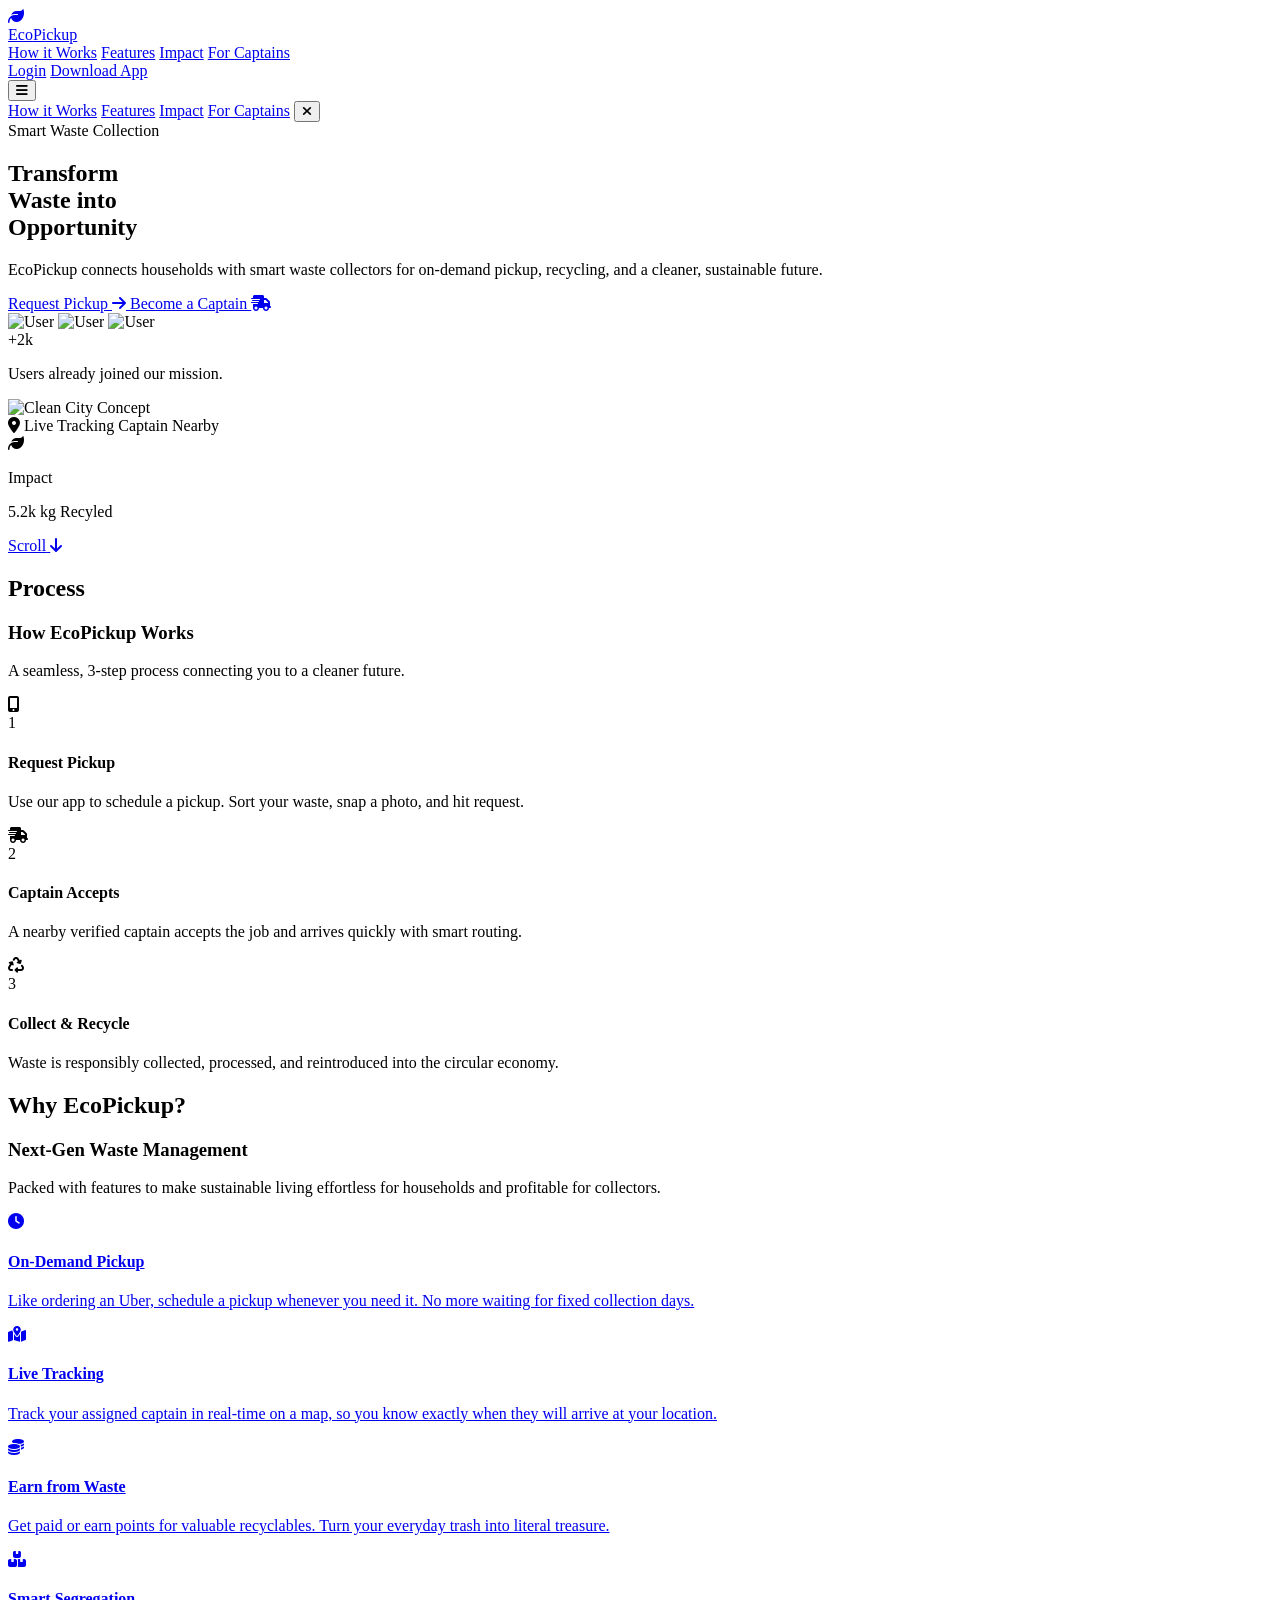
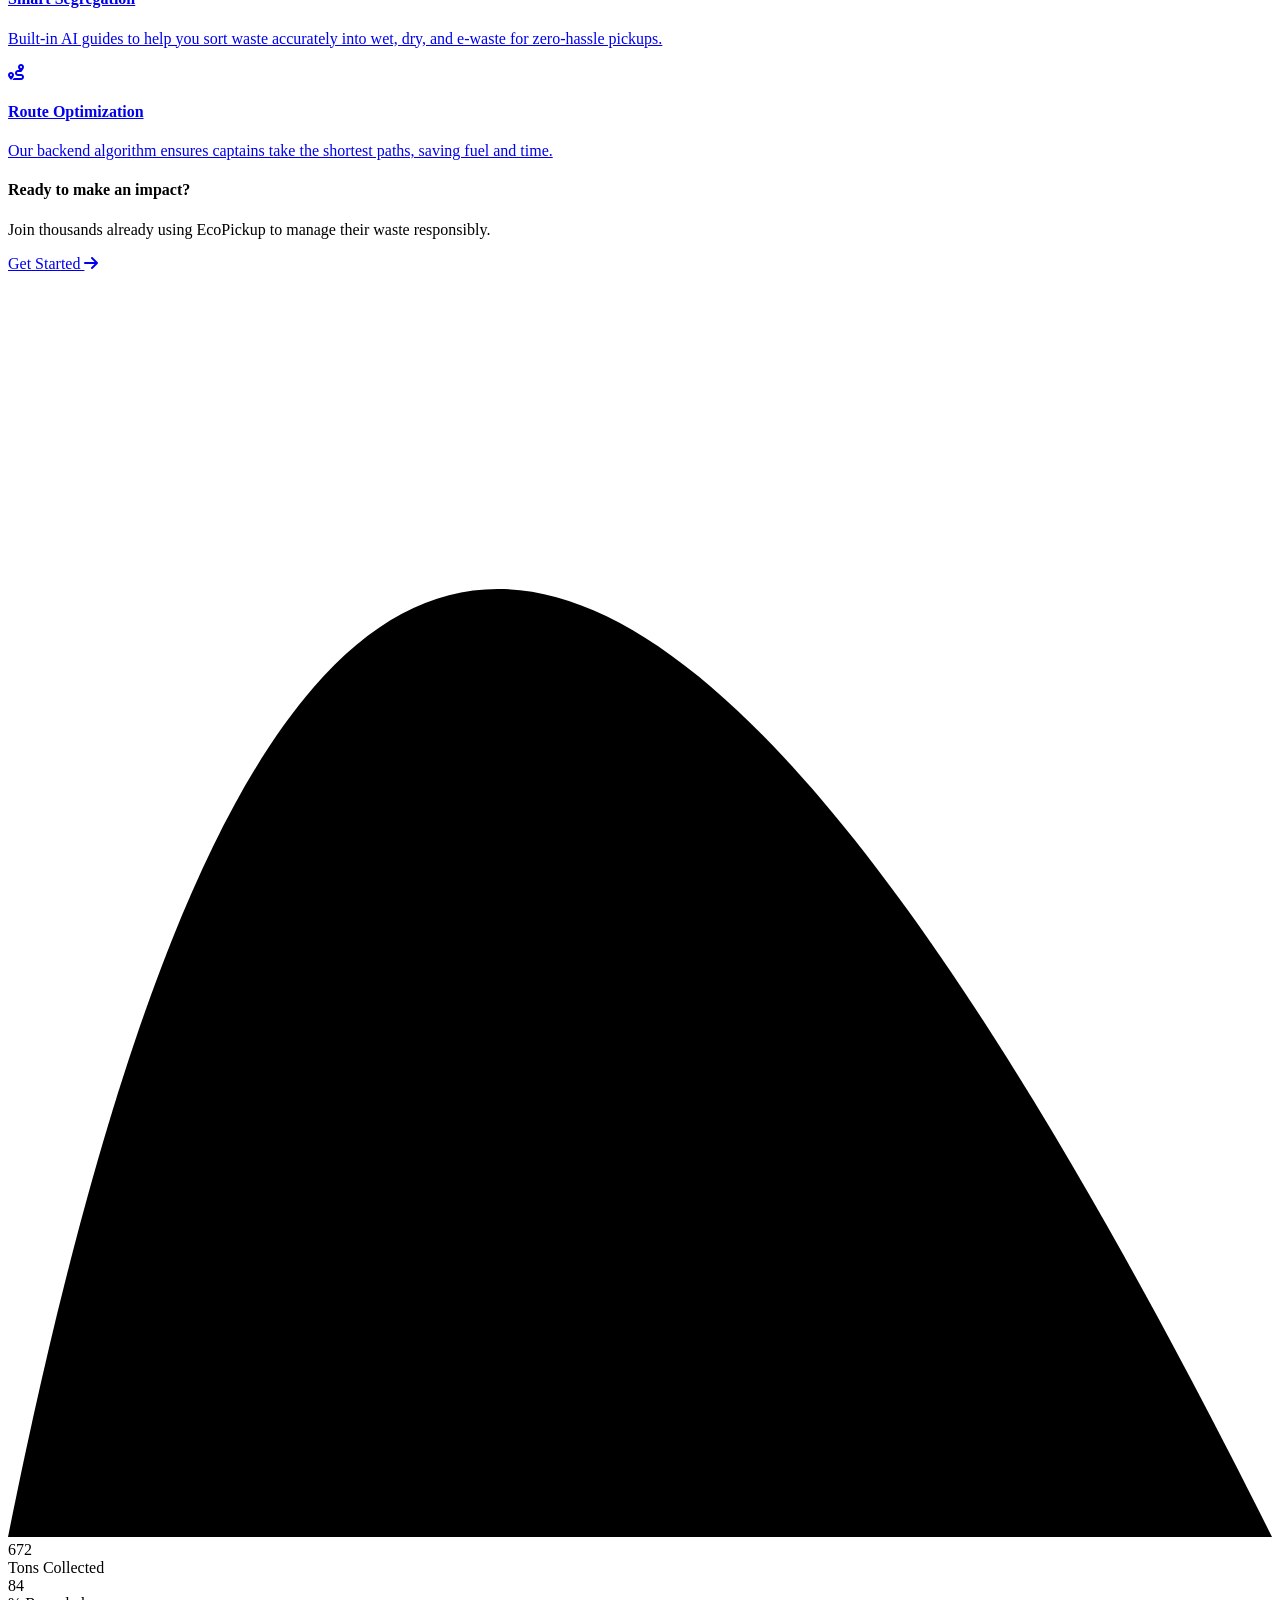
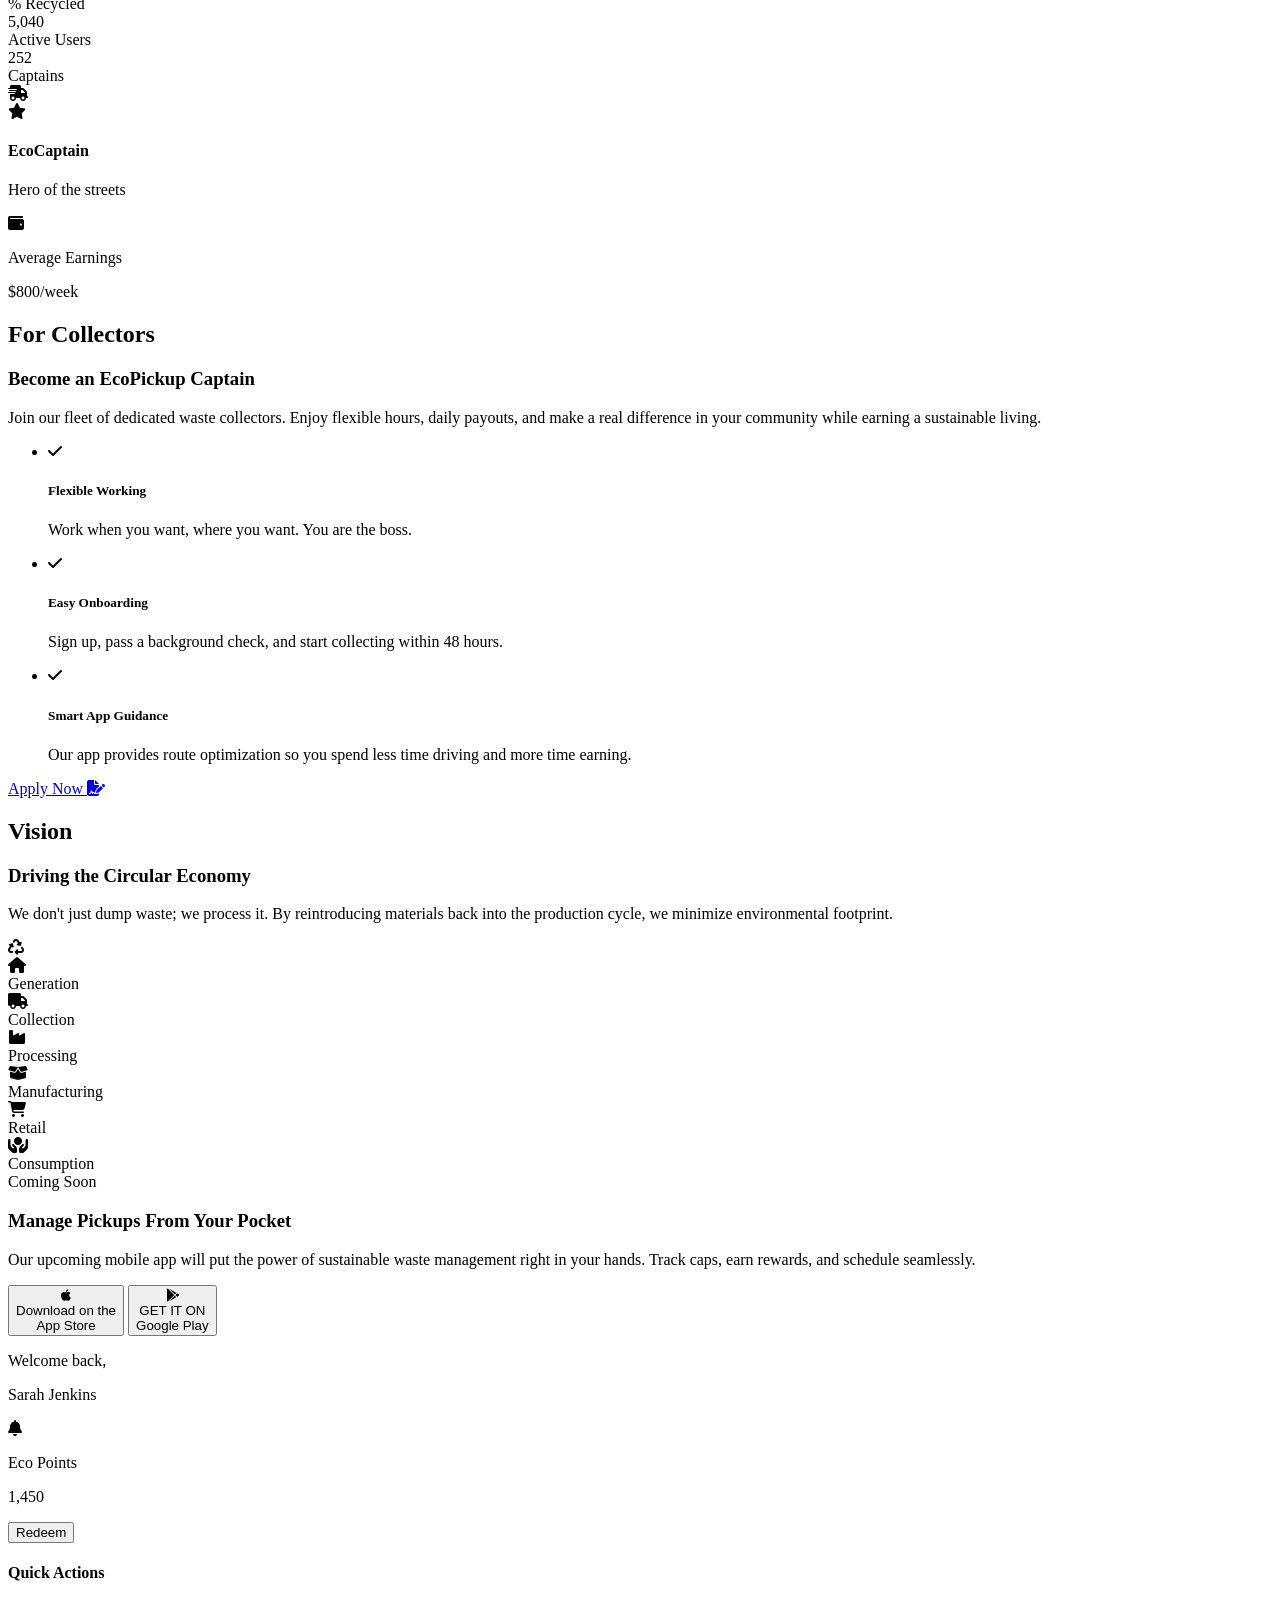
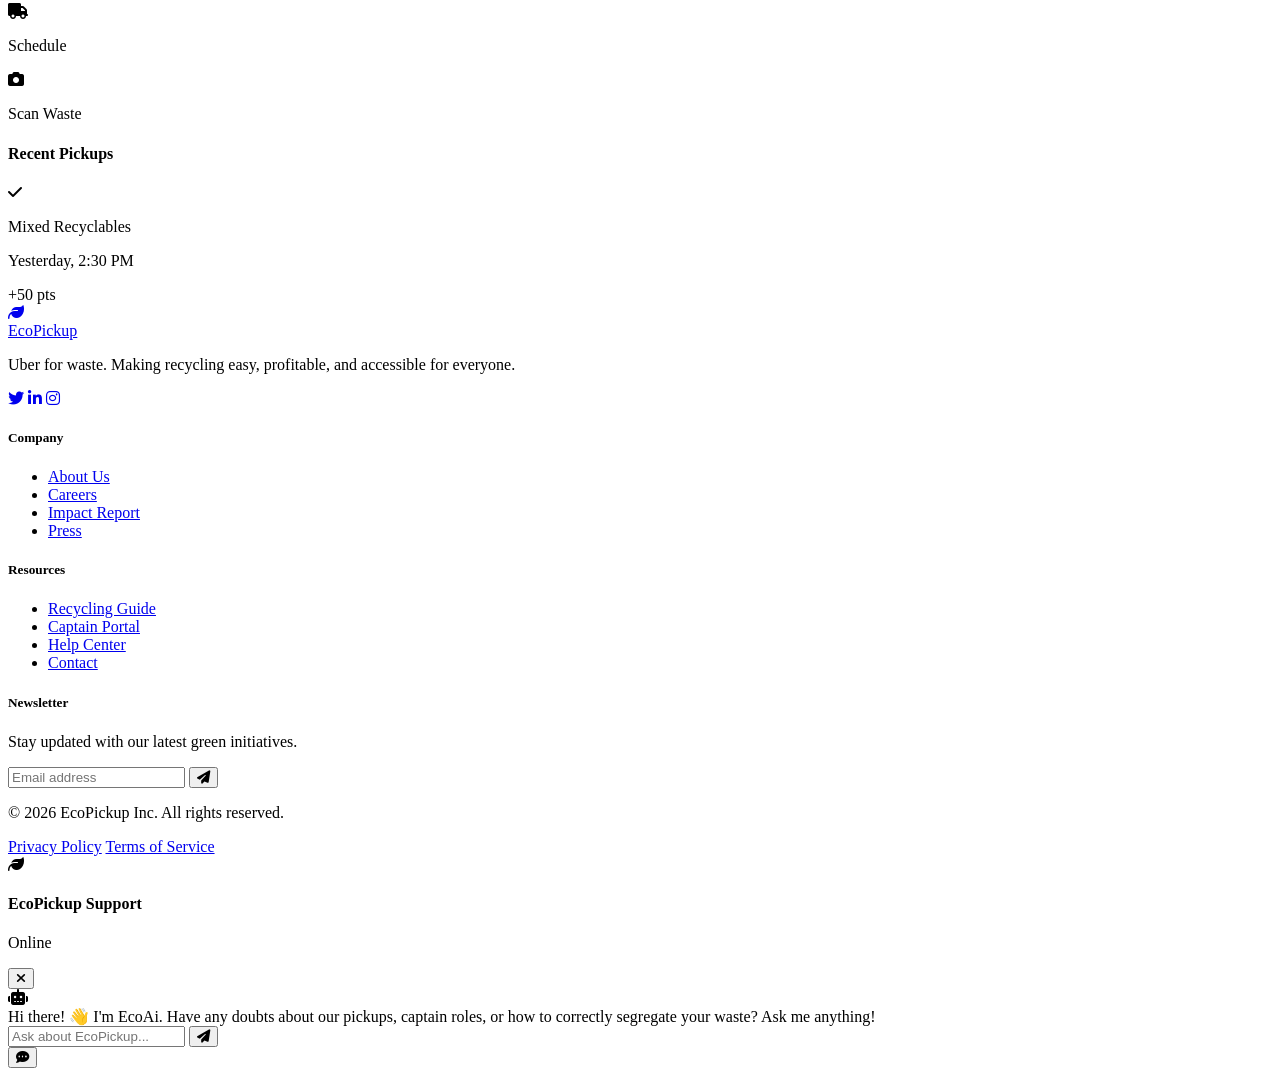
==== commit 769854be: "feat: add global AI chatbot for EcoPickup platform support" ====
--- a/index.html
+++ b/index.html
@@ -611,6 +611,56 @@
         </div>
     </footer>
 
+    <!-- Floating Chatbot Widget -->
+    <div id="chatbot-container" class="fixed bottom-6 right-6 z-50 flex flex-col items-end">
+        <!-- Chat Window -->
+        <div id="chatbot-window" class="hidden bg-white w-80 sm:w-96 rounded-2xl shadow-2xl border border-gray-100 overflow-hidden flex-col origin-bottom-right transition-all duration-300 transform scale-95 opacity-0 mb-4 h-[500px] max-h-[80vh]">
+            <!-- Header -->
+            <div class="bg-gradient-to-r from-brand-500 to-brand-600 p-4 flex justify-between items-center text-white">
+                <div class="flex items-center gap-3">
+                    <div class="w-10 h-10 rounded-full bg-white text-brand-600 flex items-center justify-center shadow-sm">
+                        <i class="fa-solid fa-leaf text-lg"></i>
+                    </div>
+                    <div>
+                        <h4 class="font-bold text-sm">EcoPickup Support</h4>
+                        <p class="text-xs text-brand-100 flex items-center gap-1">
+                            <span class="w-2 h-2 rounded-full bg-green-300 animate-pulse"></span> Online
+                        </p>
+                    </div>
+                </div>
+                <button id="close-chat" class="w-8 h-8 rounded-full bg-brand-700/50 hover:bg-brand-700 flex items-center justify-center transition-colors">
+                    <i class="fa-solid fa-xmark"></i>
+                </button>
+            </div>
+            
+            <!-- Chat Messages Area -->
+            <div id="chatbot-messages" class="flex-1 bg-gray-50 overflow-y-auto p-4 space-y-4 custom-scrollbar text-sm">
+                <div class="flex items-start gap-3">
+                    <div class="w-8 h-8 rounded-full bg-brand-100 text-brand-600 flex items-center justify-center flex-shrink-0 shadow-sm"><i class="fa-solid fa-robot"></i></div>
+                    <div class="bg-white p-3 rounded-2xl rounded-tl-none border border-gray-200 shadow-sm text-gray-800 leading-relaxed">
+                        Hi there! 👋 I'm EcoAi. Have any doubts about our pickups, captain roles, or how to correctly segregate your waste? Ask me anything!
+                    </div>
+                </div>
+            </div>
+            
+            <!-- Chat Input -->
+            <div class="p-3 bg-white border-t border-gray-100">
+                <form id="chatbot-form" class="flex gap-2">
+                    <input type="text" id="chatbot-input" class="flex-1 bg-gray-50 border border-gray-200 text-gray-900 rounded-xl p-3 outline-none focus:border-brand-500 transition-colors shadow-inner text-sm" placeholder="Ask about EcoPickup..." autocomplete="off">
+                    <button type="submit" class="bg-brand-600 hover:bg-brand-700 text-white w-12 h-12 rounded-xl flex items-center justify-center transition-colors shadow-sm focus:outline-none">
+                        <i class="fa-solid fa-paper-plane"></i>
+                    </button>
+                </form>
+            </div>
+        </div>
+        
+        <!-- Toggle Button -->
+        <button id="chatbot-toggle" class="bg-gray-900 hover:bg-brand-600 text-white w-14 h-14 rounded-full shadow-2xl shadow-brand-500/30 flex items-center justify-center text-2xl transition-all hover:scale-110 relative z-50">
+            <i class="fa-solid fa-comment-dots"></i>
+            <span class="absolute -top-1 -right-1 w-4 h-4 bg-red-500 border-2 border-white rounded-full"></span>
+        </button>
+    </div>
+
     <script src="script.js"></script>
 </body>
 </html>
